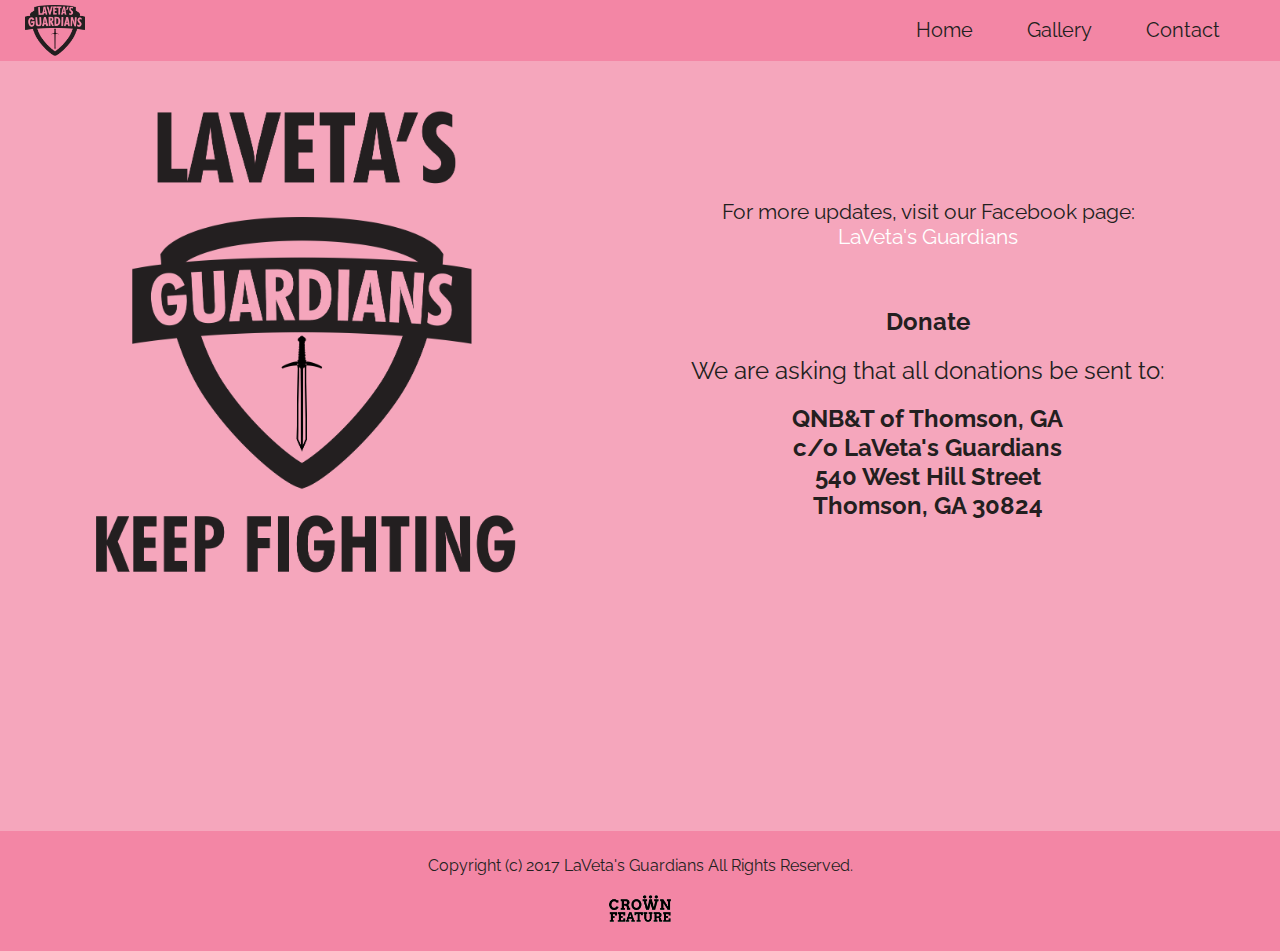
==== contact.html @ fc1126bd "initial upload" ====
<!DOCTYPE html>
<html>
<head>
  <meta name="viewport" content="width=device-width, initial-scale=1.0" charset="utf-8">
  <title>LaVeta's Guardians</title>
  <link href="https://fonts.googleapis.com/css?family=Raleway:400,700,900" rel="stylesheet">
  <link rel="shortcut icon"
   href="3_icons/favicon2.png" />
  <link rel="stylesheet" href="1_css/styles.css" media="screen" title="no title" charset="utf-8">
</head>

  <body>
    <div class="wrapper">
    <header>
      <div class="nav">
        <img class="logo" src="3_icons/LG2014icon_trans.png"/>
        <nav>
            <a href="index.html">Home</a>
            <a href="gallery.html">Gallery</a>
            <a href="contact.html">Contact</a>
        </nav>
      </div>
    </header>


    <div class="container clearfix">

    <div class="section1 primary col">

      <img class="headshot" src="3_icons/LG2014.png" alt="" />

    </div>

    <div class="section2 secondary col">
      <div class="contact">

        <br>

        <span>For more updates, visit our Facebook page: <br> <a href="https://www.facebook.com/LaVetasGuardians/">LaVeta's Guardians</a></span>

        <br><br><br>


        <h2>Donate</h2>
        <p>We are asking that all donations be sent to:</p> <br>

        <p><b>
          QNB&T of Thomson, GA <br>
          c/o LaVeta's Guardians <br>
          540 West Hill Street <br>
          Thomson, GA 30824</b>
        </p>

        <br>



      </div>
    </div>
    </div>




    </div>



    <footer class="clearfix">
      Copyright (c) 2017 LaVeta's Guardians All Rights Reserved.

      <div class="crown clearfix">
        <a href="http://www.crownfeature.com/"><img src="3_icons/CFLOGO300.png" alt=""></a>
      </div>
    </footer>




  </body>

</html>
---- 1_css/styles.css ----
* {
  box-sizing: border-box;
}

body {
  margin: 0 auto;
  font-family: 'Raleway', sans-serif;
  color: #231f20;
  background-color: #F5A6BC;
}

h1 {
  padding-top: 15px;
  width: 70%;
  margin: 0 auto;
}

p {
  margin: 0 auto;
  font-size: 1.24em;
  text-align: center;
  width: 90%;
  padding-top: 40px;
}

.nav {
  margin: 0 auto;
  text-align: center;
  height: auto;
  line-height: 30px;
  padding: 5px;;
  width: 100%;
  display: inline-block;
  position: fixed;
  color: white;
  background-color:#F386A5;
  clear: both;
  z-index: 1000px;
}

.logo {
  display: none;
}

nav {
  margin: 0 auto;
  text-align: center;
  display: inline;
  padding-top: 10px;
}

nav a {
  font-size: 1.25em;
  color: #231f20;
  text-decoration: none;
  padding: 10px;
  clear: both;
}

a:hover {
  color: white;
}

a {
  text-decoration: none;
  color: white;
}

.portfolio {
  margin: 0 auto;
  text-align: center;
  padding-top: 50px;
  padding-bottom: 50px;
}

.contact {
  margin: 0 auto;
  text-align: center;
}

.contact p {
  font-size: 1.5em;
}

.contact span {
  font-size: 1.3em;
}

.body_img {
  max-width: 70%;
  border-radius: 30px;
}

.headshot {
  margin-top: 80px;
  max-width: 60%;
  /*border-radius: 100%;*/
}


.container {
  text-align: center;
  margin: 0 auto;
}

footer {
  margin: 0 auto;
  padding: 25px;
  text-align: center;
  background-color: #F386A5;
}

.wrapper {
  min-height: calc(100vh - 138px);
}

div.img {
  display: block;
  text-align: center;
  margin: 0 auto;
  max-width: 980px;
  width: 100%;
}

div.img img {
  width: 200px;
  height: auto;
  margin: 60px;
  border: 5px solid #ffffff;
  border-radius: 2%;
}

.crown {
  padding-top: 20px;
  font-size: 1em;
  margin: 0 auto;
}

.crown img {
  width: 80px;
}


.clearfix::after {
  content: "";
  display: table;
  clear: both;
}


/************

Media Queries

************/

@media only screen and (min-width: 480px) {

  .logo {
    width: 50px;
    float: left;
    margin-left: 20px;
    clear: both;
    display: inherit;
  }

  .nav {
    height: auto;
    line-height: 30px;
    padding: 5px;;
    width: 100%;
    display: inline-block;
    position: fixed;
    color: white;
    background-color:#F386A5;
    clear: both;
    z-index: 1000px;
  }

  .nav a {
    font-size: 1.25em;
  }

  .logo {
    width: 60px;
    float: left;
    margin-left: 20px;
    clear: both;
  }

  nav {
    display: inline;
    margin: 0;
    padding-top: 10px;
    padding-right: 30px;
    float: right;
  }

  nav a {
    color: #231f20;
    text-decoration: none;
    margin: 15px;
    clear: both;
  }


  .section1 {
    max-width: 65%;
    text-align: center;
    margin: 0 auto;
    padding: 20px;
  }

  .section2 {
    max-width: 100%;
    text-align: center;
    margin: 0 auto;
    padding: 20px;
  }

  p {
    max-width: 100%;
    margin: 0 auto;
    font-size: 2em;
    text-align: center;
    padding-right: 0px;
    padding-top: 0;
  }

  .wrapper {
    min-height: calc(100vh - 69px);
  }



  .crown {
    font-size: 1em;
    margin: 0 auto;
  }

  .crown img {
    width: 80px;
  }


}

@media only screen and (min-width: 768px) {

  .logo {
    width: 60px;
    float: left;
    margin-left: 20px;
    clear: both;
  }

  p {
    max-width: 100%;
    margin: 0 auto;
    font-size: 2.2em;
    text-align: center;
    padding-right: 0px;
    padding-top: 0;
  }

  .crown {
    font-size: 1em;
    margin: 0 auto;
  }

  .crown img {
    width: 80px;
  }


}

@media only screen and (min-width: 1140px) {

  .logo {
    width: 60px;
    float: left;
    margin-left: 20px;
    clear: both;
  }

  .headshot {
    margin-top: 70px;
    max-width: 80%;
  }

  .container {
    text-align: center;
    margin: 0 auto;
  }

  .contact {
    margin-top: -20px;
  }



  .col {
    float: left;
  }

  .primary {
    width: 50%;
  }

  .secondary {
    width: 45%;
  }

  .section1 {
    padding: 0;
  }

  .section2 {
    margin-top: 180px;
  }

  p {
    max-width: 100%;
    margin: 0 auto;
    font-size: 2.2em;
    text-align: center;
    padding-right: 0px;
    padding-top: 0;
  }

  footer {
    width: 100%;
    position: absolute;
  }

  .crown {
    font-size: 1em;
    margin: 0 auto;
  }

  .crown img {
    width: 80px;
  }
  }

}
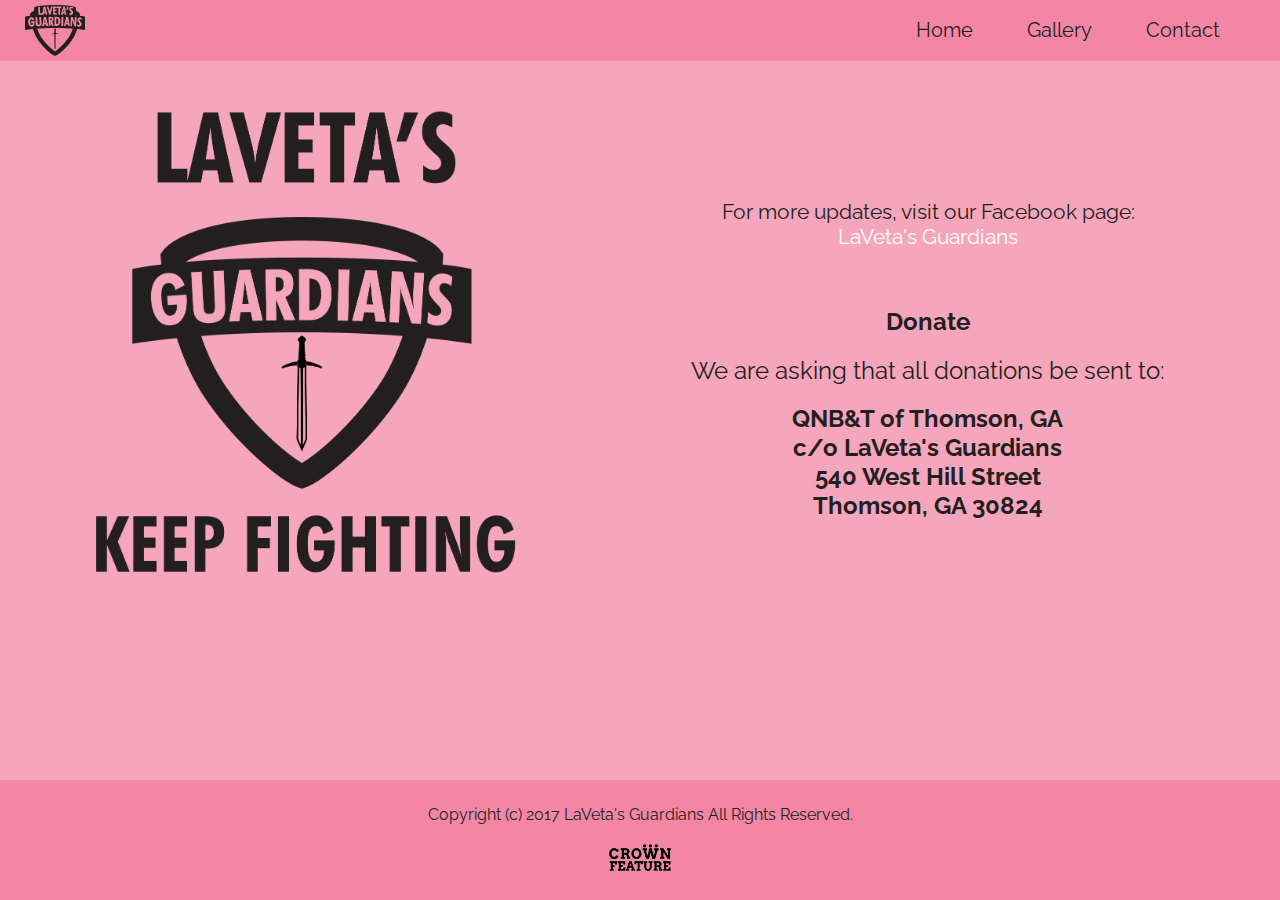
==== commit d8643d2d: "updates" ====
--- a/contact.html
+++ b/contact.html
@@ -1,19 +1,20 @@
 <!DOCTYPE html>
 <html>
-<head>
-  <meta name="viewport" content="width=device-width, initial-scale=1.0" charset="utf-8">
-  <title>LaVeta's Guardians</title>
-  <link href="https://fonts.googleapis.com/css?family=Raleway:400,700,900" rel="stylesheet">
-  <link rel="shortcut icon"
-   href="3_icons/favicon2.png" />
-  <link rel="stylesheet" href="1_css/styles.css" media="screen" title="no title" charset="utf-8">
-</head>
+  <head>
+    <meta name="viewport" content="width=device-width, initial-scale=1.0">
+    <meta charset="utf-8">
+    <title>LaVeta's Guardians</title>
+    <link href="https://fonts.googleapis.com/css?family=Raleway:400,700,900" rel="stylesheet">
+    <link rel="shortcut icon"
+     href="3_icons/favicon2.png" />
+    <link rel="stylesheet" href="1_css/styles.css" media="screen" title="no title">
+  </head>
 
   <body>
     <div class="wrapper">
     <header>
       <div class="nav">
-        <img class="logo" src="3_icons/LG2014icon_trans.png"/>
+        <img class="logo" src="3_icons/LG2014icon_trans.png" alt="logo"/>
         <nav>
             <a href="index.html">Home</a>
             <a href="gallery.html">Gallery</a>
--- a/1_css/styles.css
+++ b/1_css/styles.css
@@ -228,7 +228,7 @@
   }
 
   .wrapper {
-    min-height: calc(100vh - 69px);
+    min-height: calc(100vh - 120px);
   }
 
 
